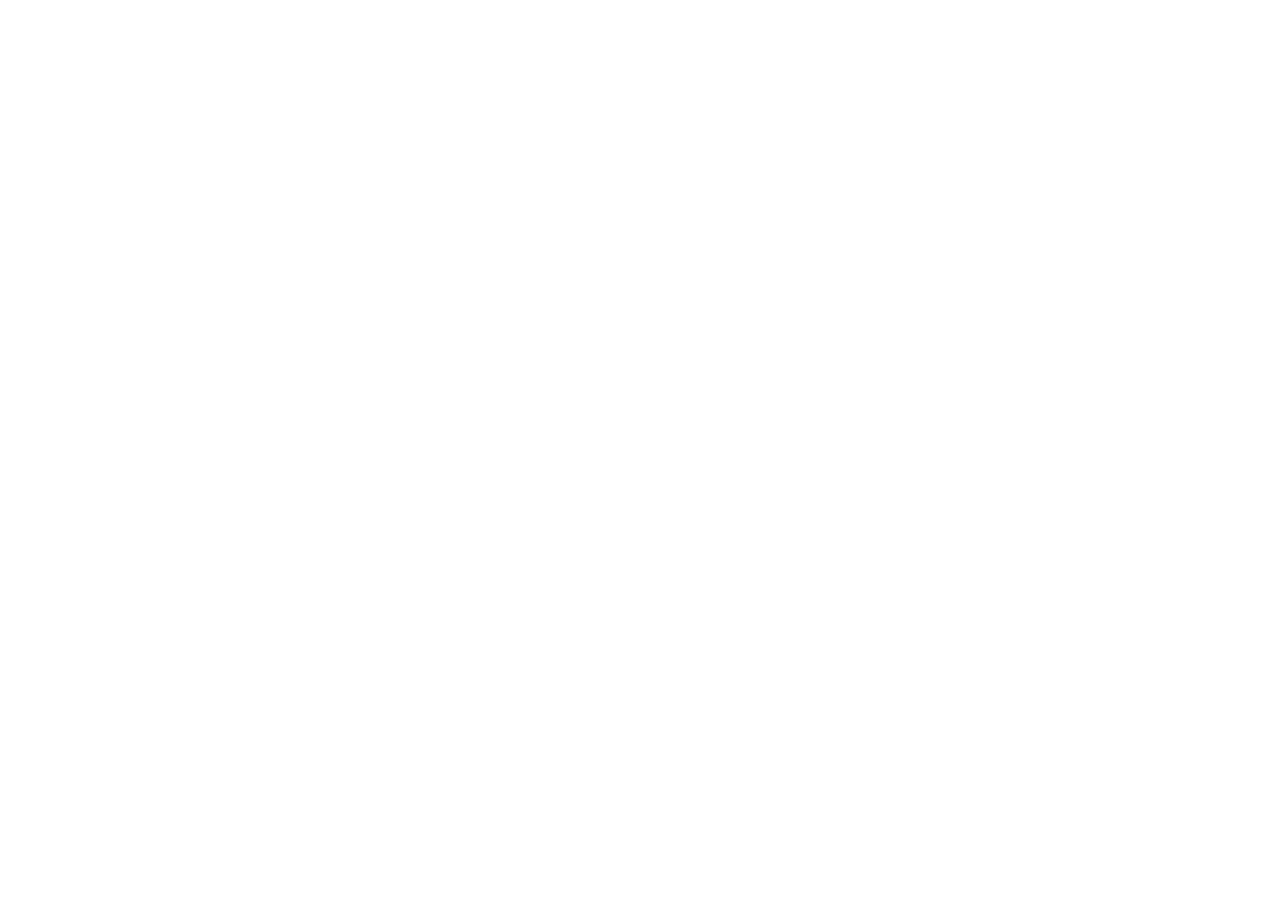
==== index.html @ 48797a17 "vytvořený standarty" ====
<!DOCTYPE html>
<html lang="en">
<head>
    <meta charset="UTF-8">
    <meta name="viewport" content="width=device-width, initial-scale=1.0">
    <title>kontakty</title>
</head>
<body>
    
</body>
</html>
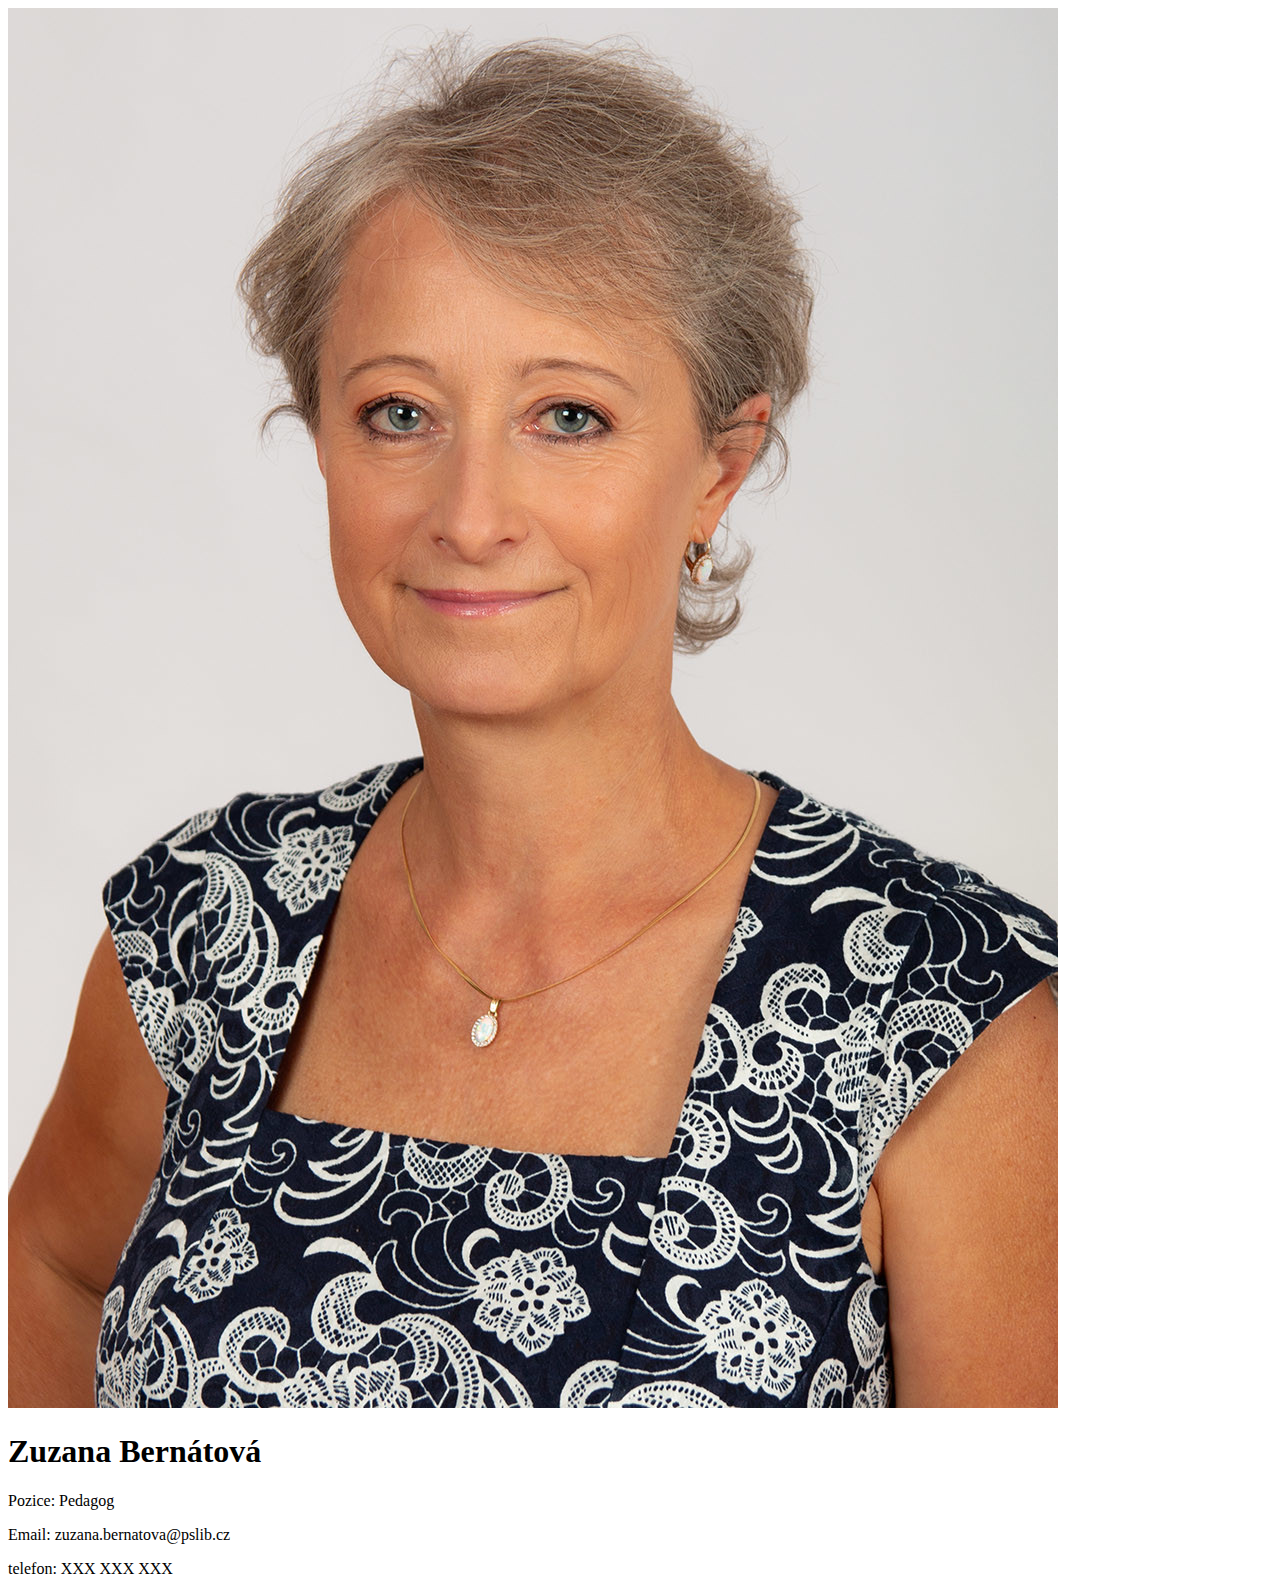
==== commit d45e955f: "Zatim nefunční" ====
--- a/index.html
+++ b/index.html
@@ -6,6 +6,18 @@
     <title>kontakty</title>
 </head>
 <body>
-    
+    <div class = "jumbotrom">
+        <div class = "karta">
+                <div class="karta--hlava">
+                    <img class="karta--hlava__img" src="./img/Ba.jpg" alt="Zuzana Bernátová">
+                    <h1>Zuzana Bernátová</h1>
+                </div>
+                <div class="karta--tělo">
+                    <p>Pozice: Pedagog</p>
+                    <p>Email: zuzana.bernatova@pslib.cz</p>
+                    <p>telefon: XXX XXX XXX</p>
+                </div>
+        </div>
+    </div>
 </body>
 </html>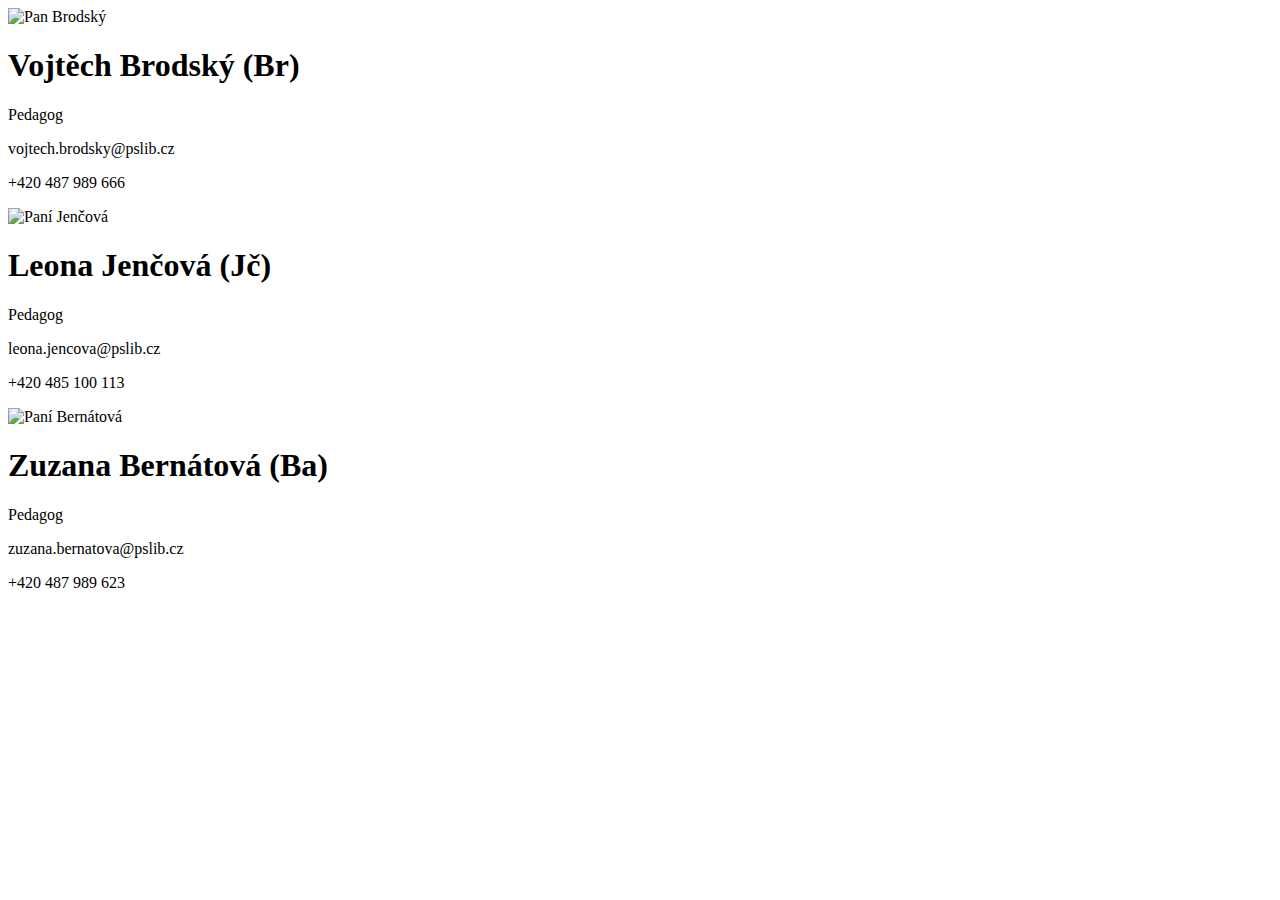
==== commit 7bd48d32: "bruh" ====
--- a/index.html
+++ b/index.html
@@ -3,20 +3,43 @@
 <head>
     <meta charset="UTF-8">
     <meta name="viewport" content="width=device-width, initial-scale=1.0">
-    <title>kontakty</title>
+    <title>Content Card</title>
+    <link rel="stylesheet" href="./style/style.css">
 </head>
 <body>
-    <div class = "jumbotrom">
-        <div class = "karta">
-                <div class="karta--hlava">
-                    <img class="karta--hlava__img" src="./img/Ba.jpg" alt="Zuzana Bernátová">
-                    <h1>Zuzana Bernátová</h1>
-                </div>
-                <div class="karta--tělo">
-                    <p>Pozice: Pedagog</p>
-                    <p>Email: zuzana.bernatova@pslib.cz</p>
-                    <p>telefon: XXX XXX XXX</p>
-                </div>
+    <div class="content_box">
+        <div class="card">
+            <div class="card_head">
+                <img src="./images/Br_cut.jpg" class="card_image" alt="Pan Brodský">
+                <h1>Vojtěch Brodský (Br)</h1>
+            </div>
+            <div class="card_content">
+                <p><span class="icon-user-tie"></span> Pedagog</p>
+                <p><span class="icon-mail2"></span> vojtech.brodsky@pslib.cz</p>
+                <p><span class="icon-mobile"></span> +420 487 989 666</p>
+            </div>
+        </div>
+        <div class="card">
+            <div class="card_head">
+                <img src="./images/Jc_cut.jpg" class="card_image" alt="Paní Jenčová">
+                <h1>Leona Jenčová (Jč)</h1>
+            </div>
+            <div class="card_content">
+                <p><span class="icon-user-tie"></span> Pedagog</p>
+                <p><span class="icon-mail2"></span> leona.jencova@pslib.cz</p>
+                <p><span class="icon-mobile"></span> +420 485 100 113</p>
+            </div>
+        </div>
+        <div class="card">
+            <div class="card_head">
+                <img src="./images/Ba_cut.jpg" class="card_image" alt="Paní Bernátová">
+                <h1>Zuzana Bernátová (Ba)</h1>
+            </div>
+            <div class="card_content">
+                    <p><span class="icon-user-tie"></span> Pedagog</p>
+                    <p><span class="icon-mail2"></span> zuzana.bernatova@pslib.cz</p>
+                    <p><span class="icon-mobile"></span> +420 487 989 623</p>
+            </div>
         </div>
     </div>
 </body>
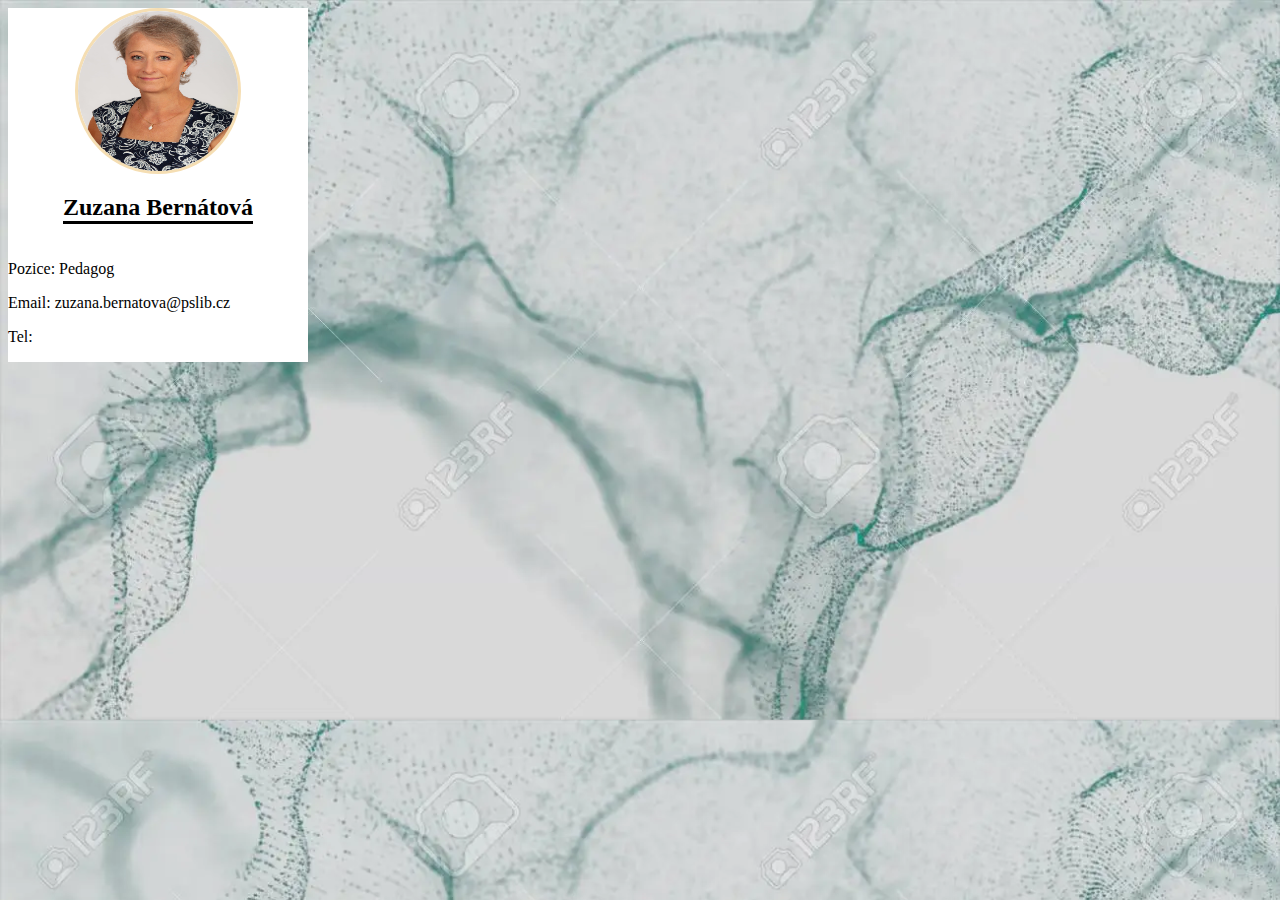
==== commit 6ac9e3ad: "eghhhhhhhhhhh" ====
--- a/index.html
+++ b/index.html
@@ -1,45 +1,23 @@
 <!DOCTYPE html>
 <html lang="en">
 <head>
+    <link rel="stylesheet" href="./css/main.css">
     <meta charset="UTF-8">
     <meta name="viewport" content="width=device-width, initial-scale=1.0">
-    <title>Content Card</title>
-    <link rel="stylesheet" href="./style/style.css">
+    <title>Document</title>
 </head>
 <body>
-    <div class="content_box">
-        <div class="card">
-            <div class="card_head">
-                <img src="./images/Br_cut.jpg" class="card_image" alt="Pan Brodský">
-                <h1>Vojtěch Brodský (Br)</h1>
-            </div>
-            <div class="card_content">
-                <p><span class="icon-user-tie"></span> Pedagog</p>
-                <p><span class="icon-mail2"></span> vojtech.brodsky@pslib.cz</p>
-                <p><span class="icon-mobile"></span> +420 487 989 666</p>
-            </div>
-        </div>
-        <div class="card">
-            <div class="card_head">
-                <img src="./images/Jc_cut.jpg" class="card_image" alt="Paní Jenčová">
-                <h1>Leona Jenčová (Jč)</h1>
-            </div>
-            <div class="card_content">
-                <p><span class="icon-user-tie"></span> Pedagog</p>
-                <p><span class="icon-mail2"></span> leona.jencova@pslib.cz</p>
-                <p><span class="icon-mobile"></span> +420 485 100 113</p>
-            </div>
-        </div>
-        <div class="card">
-            <div class="card_head">
-                <img src="./images/Ba_cut.jpg" class="card_image" alt="Paní Bernátová">
-                <h1>Zuzana Bernátová (Ba)</h1>
-            </div>
-            <div class="card_content">
-                    <p><span class="icon-user-tie"></span> Pedagog</p>
-                    <p><span class="icon-mail2"></span> zuzana.bernatova@pslib.cz</p>
-                    <p><span class="icon-mobile"></span> +420 487 989 623</p>
-            </div>
+    <div class="content">
+        <div class="karta">
+            <header class="karta__hlava">
+                <img class="img-responsive" src="./img/Ba.jpg" alt="Bernie">
+                <h2>Zuzana Bernátová</h2>
+            </header>
+            <article class="karta__tělo">
+                <p>Pozice: Pedagog</p>
+                <p>Email: zuzana.bernatova@pslib.cz</p>
+                <p>Tel: </p>
+            </article>
         </div>
     </div>
 </body>
--- a/css/main.css
+++ b/css/main.css
@@ -0,0 +1,30 @@
+body{
+    background-image: url(../img/bg.webp);
+    background-size: cover;
+}
+h2{
+    border-bottom:solid 3px black;
+}
+.karta{
+    display: flex;
+    flex-direction: column;
+    background-color: white;
+    max-width: 300px;
+    max-height: 600px;
+}
+.karta__hlava{
+    display: flex;
+    align-items: center;
+    flex-direction: column;
+}
+.img-responsive{
+    border-radius: 50%;
+    width: 10em;
+    height: 10em;
+    overflow: hidden;
+    border:solid 3px wheat;
+}
+.karta_tělo{
+    padding: 5px;
+    align-items: center;
+}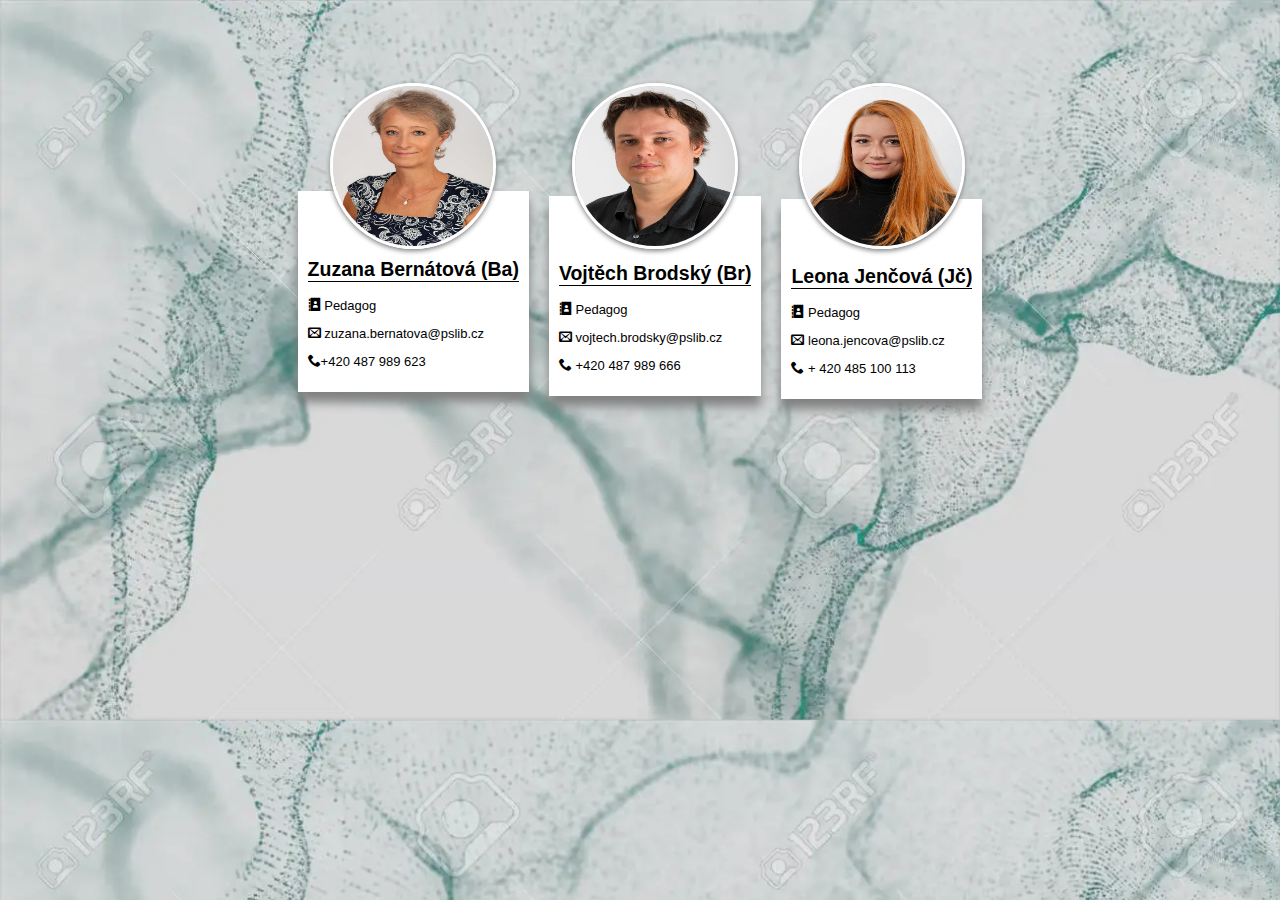
==== commit 7b59611b: "+- hotové" ====
--- a/index.html
+++ b/index.html
@@ -2,6 +2,7 @@
 <html lang="en">
 <head>
     <link rel="stylesheet" href="./css/main.css">
+    <link rel="stylesheet" href="./font/style.css"></head>
     <meta charset="UTF-8">
     <meta name="viewport" content="width=device-width, initial-scale=1.0">
     <title>Document</title>
@@ -11,12 +12,34 @@
         <div class="karta">
             <header class="karta__hlava">
                 <img class="img-responsive" src="./img/Ba.jpg" alt="Bernie">
-                <h2>Zuzana Bernátová</h2>
             </header>
             <article class="karta__tělo">
-                <p>Pozice: Pedagog</p>
-                <p>Email: zuzana.bernatova@pslib.cz</p>
-                <p>Tel: </p>
+                <h2>Zuzana Bernátová (Ba)</h2>
+                <p><span class="icon-Pozice"></span> Pedagog</p>
+                <p><span class="icon-Email"></span> zuzana.bernatova@pslib.cz</p>
+                <p><span class="icon-Telefon"></span>+420 487 989 623 </p>
+            </article>
+        </div>
+        <div class="karta">
+            <header class="karta__hlava">
+                <img class="img-responsive" src="./img/Br.jpg" alt="Brodský">
+            </header>
+            <article class="karta__tělo">
+                <h2>Vojtěch Brodský (Br)</h2>
+                <p><span class="icon-Pozice"></span> Pedagog</p>
+                <p><span class="icon-Email"></span> vojtech.brodsky@pslib.cz</p>
+                <p><span class="icon-Telefon"></span>  +420 487 989 666</p>
+            </article>
+        </div>
+        <div class="karta">
+            <header class="karta__hlava">
+                <img class="img-responsive" src="./img/Jc.jpg" alt="Leona">
+            </header>
+            <article class="karta__tělo">
+                <h2>Leona Jenčová (Jč)</h2>
+                <p><span class="icon-Pozice"></span> Pedagog</p>
+                <p><span class="icon-Email"></span> leona.jencova@pslib.cz</p>
+                <p><span class="icon-Telefon"></span> + 420 485 100 113</p>
             </article>
         </div>
     </div>
--- a/css/main.css
+++ b/css/main.css
@@ -2,29 +2,47 @@
     background-image: url(../img/bg.webp);
     background-size: cover;
 }
+.content{
+    display: flex;
+    margin: 5%;
+    justify-content: center;
+}
 h2{
-    border-bottom:solid 3px black;
+    border-bottom:solid 1px black;
 }
 .karta{
-    display: flex;
-    flex-direction: column;
-    background-color: white;
+    display: inline-block;
     max-width: 300px;
-    max-height: 600px;
+    max-height: 200px;
+    margin: 10px;
+    height: auto;
 }
 .karta__hlava{
+    margin-top: 10px;
     display: flex;
     align-items: center;
     flex-direction: column;
 }
 .img-responsive{
-    border-radius: 50%;
+    border-radius: 100%;
     width: 10em;
     height: 10em;
     overflow: hidden;
-    border:solid 3px wheat;
+    border:solid 3px white;
+
+    box-shadow: 0 2px 5px grey;
+    margin-left: auto;
+    margin-right: auto;
+    
 }
-.karta_tělo{
-    padding: 5px;
+.karta__tělo{
+    box-shadow: 0 10px 10px grey;
+    font-size: small;
+    font-family: 'Roboto', sans-serif;
+    margin-top: -25%;
+    padding: 10px;
+    min-width: 180px;
+    padding-top: 50px;
+    background-color: white;
     align-items: center;
 }--- a/font/style.css
+++ b/font/style.css
@@ -0,0 +1,36 @@
+@font-face {
+  font-family: 'icomoon';
+  src:  url('fonts/icomoon.eot?5x9o04');
+  src:  url('fonts/icomoon.eot?5x9o04#iefix') format('embedded-opentype'),
+    url('fonts/icomoon.ttf?5x9o04') format('truetype'),
+    url('fonts/icomoon.woff?5x9o04') format('woff'),
+    url('fonts/icomoon.svg?5x9o04#icomoon') format('svg');
+  font-weight: normal;
+  font-style: normal;
+  font-display: block;
+}
+
+[class^="icon-"], [class*=" icon-"] {
+  /* use !important to prevent issues with browser extensions that change fonts */
+  font-family: 'icomoon' !important;
+  speak: never;
+  font-style: normal;
+  font-weight: normal;
+  font-variant: normal;
+  text-transform: none;
+  line-height: 1;
+
+  /* Better Font Rendering =========== */
+  -webkit-font-smoothing: antialiased;
+  -moz-osx-font-smoothing: grayscale;
+}
+
+.icon-Telefon:before {
+  content: "\e942";
+}
+.icon-Pozice:before {
+  content: "\e944";
+}
+.icon-Email:before {
+  content: "\e945";
+}
